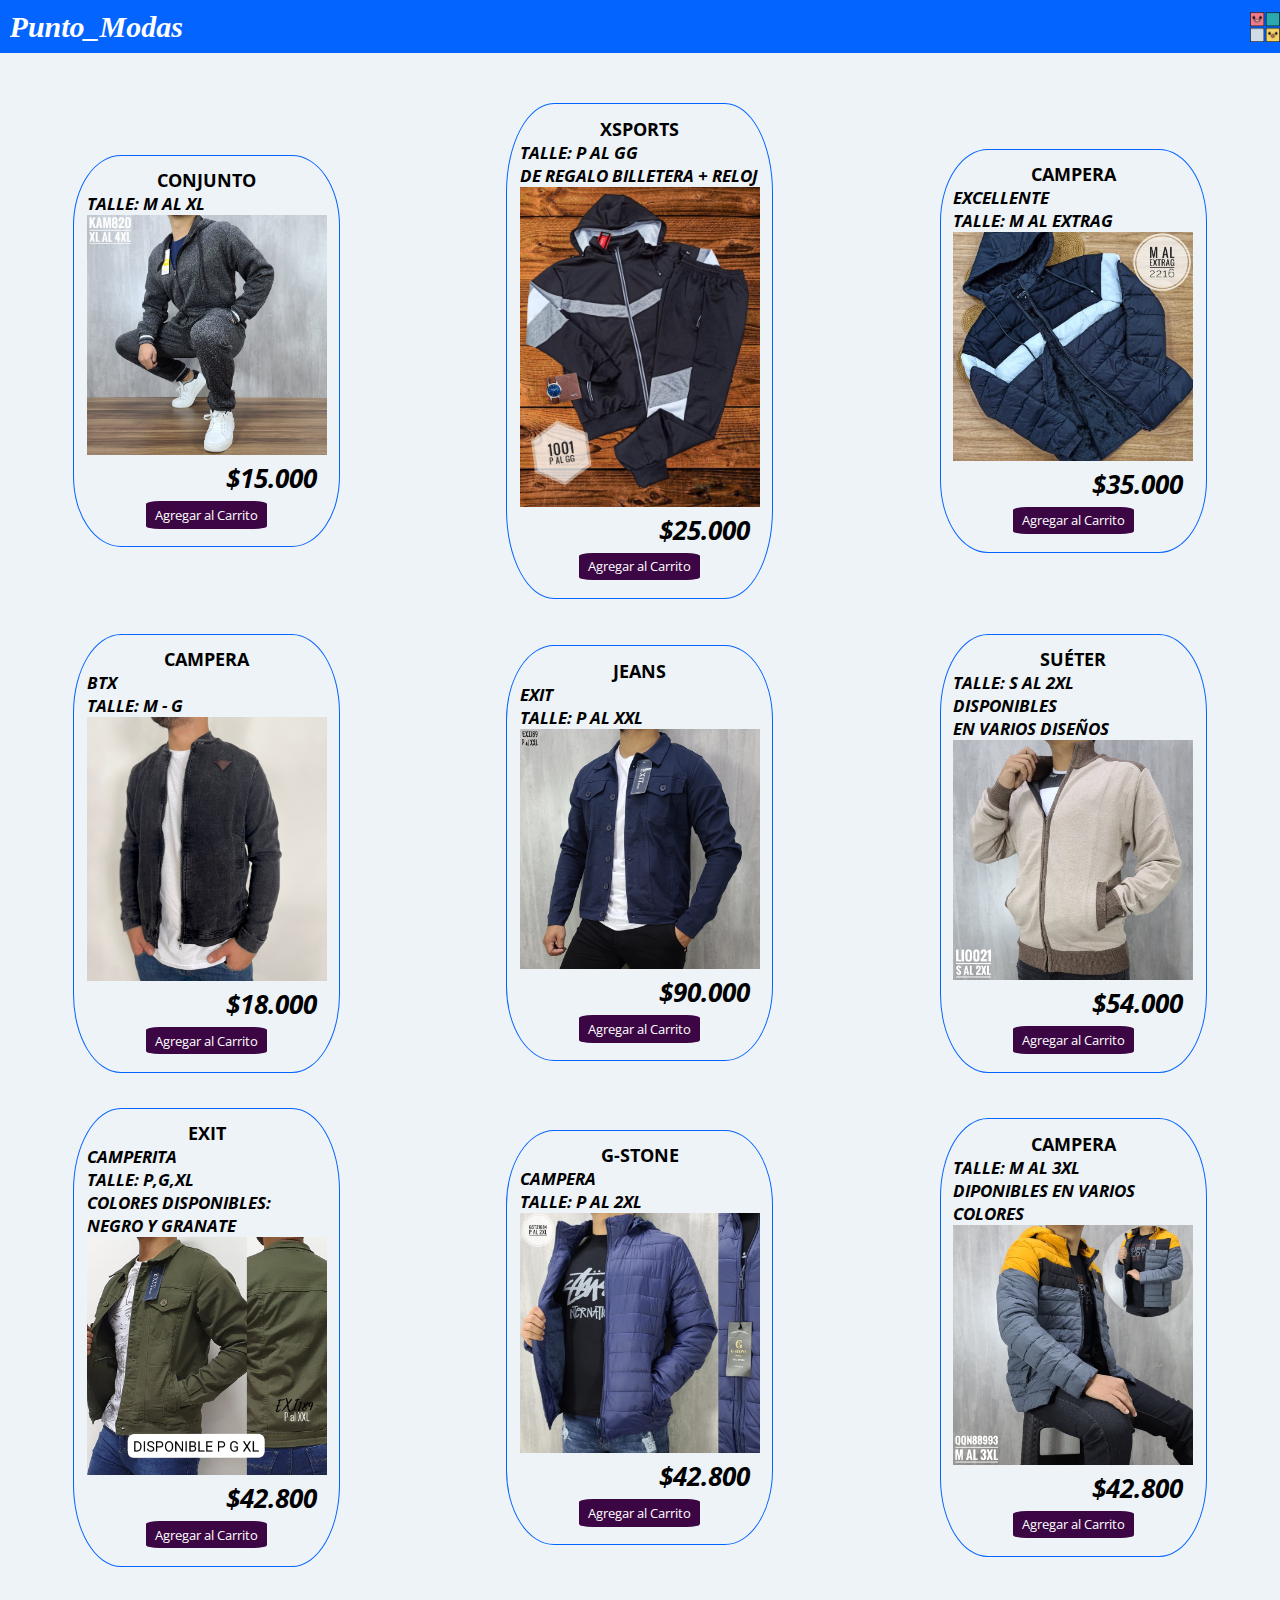
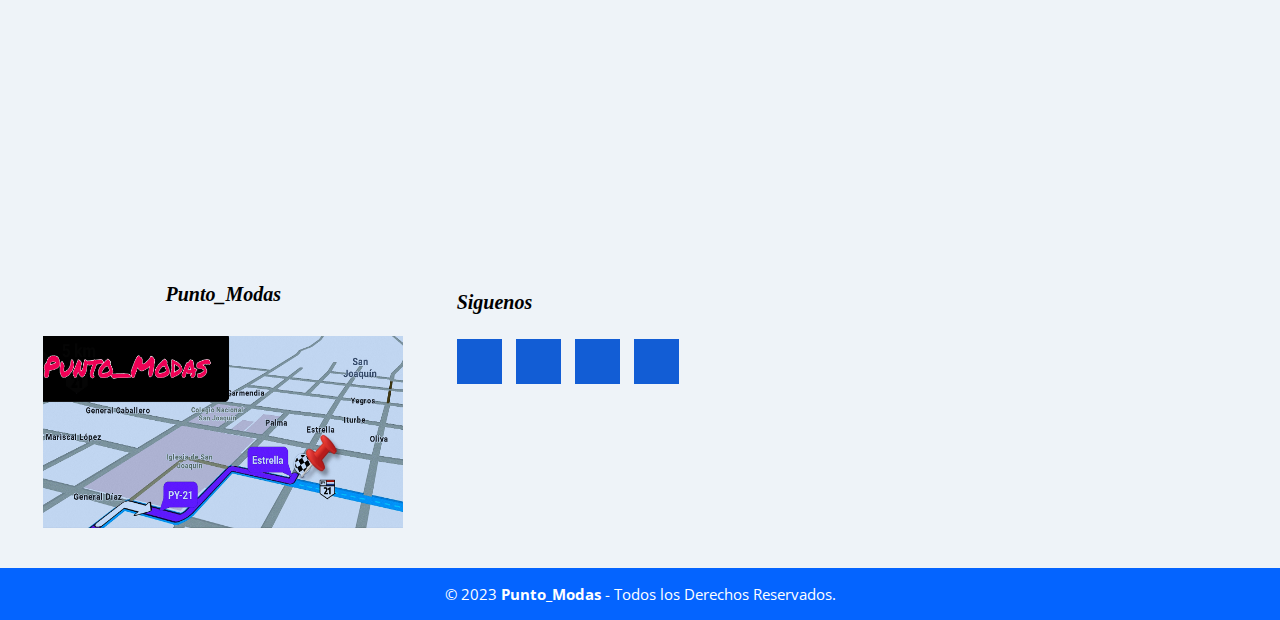
==== abrigos.html @ 7a007d19 "Commit" ====
<!DOCTYPE html>
<html lang="es">
<head>
    <meta charset="UTF-8">
    <meta http-equiv="X-UA-Compatible" content="IE=edge">
    <meta name="viewport" content="width=device-width, initial-scale=1.0">
    <link rel="stylesheet" href="https://cdnjs.cloudflare.com/ajax/libs/font-awesome/6.2.1/css/all.min.css" integrity="sha512-MV7K8+y+gLIBoVD59lQIYicR65iaqukzvf/nwasF0nqhPay5w/9lJmVM2hMDcnK1OnMGCdVK+iQrJ7lzPJQd1w==" crossorigin="anonymous" referrerpolicy="no-referrer" />
    <link rel="stylesheet" href="assets/css/estilo.css">
    <script src="assets/app.js" async></script>
    <script src="assets/settings.json" async></script>
    <script src="assets/funciones.js" async></script>
    <title>Abrigos| </title>
</head>
<body>
  <!-- #region MENÚ DROP-->
  <nav class="nav">
    <div class="nav__contenedor">
            <h1 class="nav__title">Punto_Modas</h1>
        <a href="#menu" class="nav__menu">
            <img src="assets/icon/menu-abierto.png" class="nav__icon">
        </a>
        <a href="#" class="nav__menu nav__menu--secundario">
            <img src="assets/icon/cerca.png" class="nav__icon ">
        </a>
        <ul class="dropdown" id="menu">
            <!-- INCIO -->
            <li class="dropdown__lista">
                <a href="index.html" class="dropdown__link">
                    <img src="assets/icon/inicio.png" class="dropdown__icon">
                    <span class="dropdown__span">Inicio</span>
                </a>
            </li>

            <!-- #region HOMBRES-->
            <li class="dropdown__lista">
                <a href="#" class="dropdown__link">
                    <img src="assets/icon/ropa-de-caballero.png" class="dropdown__icon">
                    <span class="dropdown__span">Hombres</span>
                    <img src="assets/icon/abajo-chevron.png" class="dropdown__arrow">
                    <input type="checkbox" class="dropdown__check">
                </a>
                <div class="dropdown__contenido">
                    <ul class="dropdown__ul">

                        <li class="dropdown__li">
                            <a href="camisetas.html" class="dropdown__anchor">Remeras</a>
                        </li>
                        <li class="dropdown__li">
                            <li class="dropdown__li">
                                <a href="jeans.html" class="dropdown__anchor">Jeans</a>
                            </li>
                            <li class="dropdown__li">
                                <a href="abrigos.html" class="dropdown__anchor">Abrigos</a>
                            </li>
                        </li>
                    </ul>
                </div>
            </li>
            <!-- #endregion -->

            <!-- #region CALZADOS PARA MUJERES-->
            <li class="dropdown__lista">
                <a href="#" class="dropdown__link">
                    <img src="assets/icon/ropa de mujer.png" class="dropdown__icon">
                    <span class="dropdown__span">Mujeres</span>
                    <img src="assets/icon/abajo-chevron.png" class="dropdown__arrow">
                    <input type="checkbox" class="dropdown__check">
                </a>
                <div class="dropdown__contenido">
                    <ul class="dropdown__ul">

                        <li class="dropdown__li">
                            <a href="mCasuales.html" class="dropdown__anchor">Casuales</a>
                        </li>
                        <li class="dropdown__li">
                            <li class="dropdown__li">
                                <a href="mPantalones.html" class="dropdown__anchor">Pantalones</a>
                            </li>
                            <li class="dropdown__li">
                                <a href="mconjuntos.html" class="dropdown__anchor">Conjuntos</a>
                            </li>
                            <li class="dropdown__li">
                                <a href="mAbrigos.html" class="dropdown__anchor">Invierno</a>
                            </li>
                        </ul>
                        
                </div>
            </li>
            <!-- #endregion -->
            <!-- #region NIÑOS-->
            <li class="dropdown__lista">
                <a href="niños.html" class="dropdown__link">
                    <img src="assets/icon/ropa criatura.png" class="dropdown__icon">
                    <span class="dropdown__span">Niños</span>
                </a>
            </li>
            <!-- #endregion -->
           
            <!-- ABOUT con DROPDOWN -->
            <li class="dropdown__lista">
                <a href="#" class="dropdown__link">
                    <img src="assets/icon/about.png" class="dropdown__icon">
                    <span class="dropdown__span">About</span>
                    <img src="assets/icon/abajo-chevron.png" class="dropdown__arrow">

                    <input type="checkbox" class="dropdown__check">
                </a>
                <div class="dropdown__contenido">
                    <ul class="dropdown__ul">

                        <li class="dropdown__li">
                            <a href="QuienesSomos.html" class="dropdown__anchor">Quiénes somos?</a>
                        </li>
                        <li class="dropdown__li">
                            <a href="contactar.html" class="dropdown__anchor">Cómo contactarnos?</a>
                        </li>                        
                        <!-- <li class="dropdown__li">
                            <a href="sugerencias.html" class="dropdown__anchor">Déjanos tu sugerencia</a>
                        </li>                         -->
                    </ul>
                </div>
            </li>
            <li class="dropdown__lista">
                <a href="#" class="dropdown__link">
                    <img src="assets/icon/ayudando.png" class="dropdown__icon">
                    <span class="dropdown__span">Ayuda</span>
                </a>
            </li>
            <li class="dropdown__lista">
                <a href="#" class="dropdown__link">
                    <img src="assets/icon/brillo-y-contraste.png" class="dropdown__icon">
                    <span class="dropdown__span" id="modoOscuroBtn">Activar Modo Oscuro</span>
                </a>
            </li>
        </ul>
    </div>
</nav>
<!-- #endregion -->
    <!-- #region CONTENEDOR-->
    <section class="contenedor">
        <!-- Contenedor de elementos -->
        <div class="contenedor-items">
            <!---->
            <div class="item">
                <span class="titulo-item">CONJUNTO </span>
                <span class="sub_titulo-item">Talle: M al XL</span>
                <img src="assets/img/Hombres/Abrigos/Conjunto.jpeg" alt="" class="img-item">
                <span class="precio-item">$15.000</span>
                <button class="boton-item">Agregar al Carrito</button>
            </div>
            <!--2-->
            <div class="item">
                <span class="titulo-item">XSPORTS</span>
                <span class="sub_titulo-item">Talle: P al GG <br> De regalo billetera + reloj</span>
                <img src="assets/img/Hombres/Abrigos/Sports.jpeg" alt="" class="img-item">
                <span class="precio-item">$25.000</span>
                <button class="boton-item">Agregar al Carrito</button>
            </div>
            <!--3-->
            <div class="item">
                <span class="titulo-item">CAMPERA </span>
                <span class="sub_titulo-item">EXCELLENTE <br> Talle: M al EXTRAG</span>
                <img src="assets/img/Hombres/Abrigos/Excellente.jpeg" alt="" class="img-item">
                <span class="precio-item">$35.000</span>
                <button class="boton-item">Agregar al Carrito</button>
            </div>
            <!--4-->
            <div class="item">
                <span class="titulo-item">CAMPERA </span>
                <span class="sub_titulo-item">BTX <br> Talle: M - G</span>
                <img src="assets/img/Hombres/Abrigos/Camperita.jpeg" alt="" class="img-item">
                <span class="precio-item">$18.000</span>
                <button class="boton-item">Agregar al Carrito</button>
            </div>
            <!--5-->
            <div class="item">
                <span class="titulo-item">JEANS</span>
                <span class="sub_titulo-item">EXIT <br> Talle: P al XXL</span>
                <img src="assets/img/Hombres/Abrigos/Exit.jpeg" alt="" class="img-item">
                <span class="precio-item">$90.000</span>
                <button class="boton-item">Agregar al Carrito</button>
            </div>
            <!--6-->
            <div class="item">
                <span class="titulo-item">SUÉTER</span>
                <span class="sub_titulo-item">Talle: S al 2XL <br> Disponibles <br> En varios diseños</span>
                <img src="assets/img/Hombres/Abrigos/Sueter.jpeg" alt="" class="img-item">
                <span class="precio-item">$54.000</span>
                <button class="boton-item">Agregar al Carrito</button>
            </div>
            <!--8-->
        
            <div class="item">
                <span class="titulo-item">EXIT</span>
                <span class="sub_titulo-item">Camperita <br>Talle: P,G,XL <br> Colores disponibles: Negro y Granate</span>
                <img src="assets/img/Hombres/Abrigos/3.jpeg" alt="" class="img-item">
                <span class="precio-item">$42.800</span>
                <button class="boton-item">Agregar al Carrito</button>
            </div>
            <!--16-->
            <div class="item">
                <span class="titulo-item">G-STONE</span>
                <span class="sub_titulo-item">Campera <br>Talle: P al 2XL </span>
                <img src="assets/img/Hombres/Abrigos/5.jpeg" alt="" class="img-item">
                <span class="precio-item">$42.800</span>
                <button class="boton-item">Agregar al Carrito</button>
            </div>
            <!--17-->
        
            <!--20-->
            <div class="item">
                <span class="titulo-item">CAMPERA</span>
                <span class="sub_titulo-item">Talle: M al 3XL <br> Diponibles en varios colores </span>
                <img src="assets/img/Hombres/Abrigos/9.jpeg" alt="" class="img-item">
                <span class="precio-item">$42.800</span>
                <button class="boton-item">Agregar al Carrito</button>
            </div>
            
        </div>
        <!-- Carrito de Compras -->
        <div class="carrito" id="carrito">
            <div class="header-carrito">
                <h2>Tu Carrito</h2>
            </div>

            <div class="carrito-items">
                <!-- 
                <div class="carrito-item">
                    <img src="img/boxengasse.png" width="80px" alt="">
                    <div class="carrito-item-detalles">
                        <span class="carrito-item-titulo">Box Engasse</span>
                        <div class="selector-cantidad">
                            <i class="fa-solid fa-minus restar-cantidad"></i>
                            <input type="text" value="1" class="carrito-item-cantidad" disabled>
                            <i class="fa-solid fa-plus sumar-cantidad"></i>
                        </div>
                        <span class="carrito-item-precio">$15.000,00</span>
                    </div>
                   <span class="btn-eliminar">
                        <i class="fa-solid fa-trash"></i>
                   </span>
                </div>
                <div class="carrito-item">
                    <img src="img/skinglam.png" width="80px" alt="">
                    <div class="carrito-item-detalles">
                        <span class="carrito-item-titulo">Skin Glam</span>
                        <div class="selector-cantidad">
                            <i class="fa-solid fa-minus restar-cantidad"></i>
                            <input type="text" value="3" class="carrito-item-cantidad" disabled>
                            <i class="fa-solid fa-plus sumar-cantidad"></i>
                        </div>
                        <span class="carrito-item-precio">$18.000,00</span>
                    </div>
                   <button class="btn-eliminar">
                        <i class="fa-solid fa-trash"></i>
                   </button>
                </div>
                 -->
            </div>
            <div class="carrito-total">
                <div class="fila">
                    <strong>Tu Total</strong>
                    <span class="carrito-precio-total">
                        $120.000,00
                    </span>
                </div>
                <button class="btn-pagar">Pagar <i class="fa-solid fa-bag-shopping"></i> </button>
            </div>
        </div>
    </section>
    <!-- #endregion -->
    <!-- #region FOOTER-->
    <footer class="pie-pagina">
        <div class="grupo-1">
            <div class="box">
                <h2 class="h2__footer" >Punto_Modas</h2>
                <figure>
                    <a href="https://www.google.com/maps?q=-25.029815,-56.0457433&z=17&hl=es" target="_blank">
                        <img src="assets/img/Para Footer.jpg" alt="Logo de Punto_Modas">
                    </a>
                </figure>
            </div>
        
            <div class="box">
                <h2 class="h2__footer2">Siguenos</h2>
                <div class="red-social">
                    <a target="_blank" rel="noopener noreferrer" href="" class="fa fa-facebook"></a>
                    <a target="_blank" rel="noopener noreferrer" href=""class="fa fa-instagram"></a>
                    <a target="_blank" rel="noopener noreferrer" href=""class="fa fa-twitter"></a>
                    <a target="_blank" rel="noopener noreferrer" href="" class="fa fa-youtube"></a>
                </div>
            </div>
        </div>
        <div class="grupo-2">
            <small>&copy; 2023 <b>Punto_Modas</b> - Todos los Derechos Reservados.</small>
        </div>
    </footer>
    <!-- #endregion -->
</body>
</html>
---- assets/css/estilo.css ----
@import url('https://fonts.googleapis.com/css2?family=Open+Sans:wght@300;400;500;600&family=Titillium+Web:wght@200;300;400;600;700&display=swap');
@import url(menu_drop.css);
@import url(footer.css);
*{
    margin: 0;
    padding:0;
    font-family: 'Open Sans';
}
body{
     /* background-color: var(--background-color); */
     background-color: #edf2f7ef;
    color: var(--text-color); 
    transition: background-color 0.5s ease, color 0.5s ease;
}

body.dark-mode {
    background-color: #252525; /* Fondo oscuro para el modo oscuro */
    color: #ffffff; /* Texto blanco para el modo oscuro */
}

.Inicio_contenedor{
    background-color: rgb(255, 255, 255);
    margin-bottom: 95px;
}
.contenedor{
    max-width: 1200px;
    padding: 10px;
    margin: auto;
    display: flex;
    justify-content: space-between;
    /* oculto lo que queda fuera del .contenedor
    contain: paint-order; */
}
/* .body_img{
    background-image: url(/assets/img/principal.webp)
    
} */

#Inicio_Principal h1{
    text-align: center;
    font-family: Georgia, 'Times New Roman', Times, serif;
    font-style: oblique;
    color: #c800ff;
    font-size: 29px;
    margin-bottom: 55px;
    margin-top: 50px;
}
#Inicio_Principal h2{
    text-align: center;
    font-family: 'Franklin Gothic Medium', 'Arial Narrow', Arial, sans-serif;
    font-style: oblique;
    color: #ee18c6;
    font-size: 25px;
    margin-bottom: 35px;

}

#Inicio_Principal h4{
    text-align: center;
    font-family: 'Courier New', Courier, monospace;
    font-size: 19px;
    color:  #0d5e00;
}
#Inicio_Principal .Inicio_contenedor{
    display: flex;
    justify-content: center;
    flex-wrap: wrap;
    box-shadow: 0 0 0 .9px #ffffff,
                0 0.9px 40px;
}
#Inicio_Principal article{
    margin: 50px;
} 
#Inicio_Principal img{
    width: 300px;
    max-height: 250%;
    max-width: 300px;
}
.section{
    width: 100%;
    margin-bottom: 50px;
}
/* SECCION CONTENEDOR DE ITEMS */
.contenedor .contenedor-items{
    margin-top: 50px;
    display: grid;
    grid-template-columns: repeat(auto-fit, minmax(300px, 1fr));
    grid-auto-flow: dense;
    grid-gap:100px;
    grid-row-gap: 35px;
    /* width: 60%; */
    width:100%;
    transition: .4s;
}
.contenedor .contenedor-items .item{
    max-width: 240px;
    margin: auto;
    /* border: 1.9px solid #32073a; */
    border: 1.9px solid #0464ff;
    border-radius: 18%;
    padding: 12.5px;
    transition: .2s;
}
.img-item{
    width: 100%;
}
.contenedor .contenedor-items .item:hover{
    /* box-shadow: 0 0 16px #450a4f; */
    box-shadow: 0 0 16px #1563e1;
    scale: 1.09;
}
.titulo-item{
    display: block;
    font-size: 18px;
    font-weight: bolder;
    text-align: center;
    text-transform: uppercase;
}
.sub_titulo-item{
    display: block;
    font-size: 16.5px;
    font-weight:bolder;
    text-align:left;
    text-transform: uppercase;
    font-style: oblique;
}
.precio-item{
    display: block;
    text-align: right;
    margin-right: 10px;
    font-weight: bold;
    font-style: oblique;
    font-size: 26px;
}
.boton-item{
    display: block;
    margin: 5px auto;
    border: none;
    /* background-color: rgba(0, 0, 0, 0.934); */
    background-color: #3c0645;
    color: #fff;
    padding: 4.8px 9px;
    border-radius:11%;
    cursor: pointer;
}
/* seccion carrito */
#carrito{
    max-width: 95%;
}
.carrito{
    border: 1px solid #0464ff;
    width: 30%;
    margin-top: 50px;
    border-radius: 10px;
    overflow: hidden;
    margin-bottom: auto;
    position: sticky !important;
    top: 0;
    transition: .3s;
    /* Estilos para ocultar */
    margin-right: -100%;
    opacity: 0;
}
.carrito .header-carrito{
    background-color: #0464ff;
    color: #fff;
    text-align: center;
    padding: 10px 0;
}
.carrito .carrito-item{
    display: flex;
    align-items: center;
    /* justify-content: space-between; */
    position: relative;
    border-bottom: 1px solid #565353;
    padding: 20px;
}
.carrito .carrito-item img{
    margin-right: 60px;
}
.carrito .carrito-item .carrito-item-titulo{
    display: block;
    font-weight: bold;
    margin-bottom: 10px;
    text-transform: uppercase;
}
.carrito .carrito-item .selector-cantidad{
    display: inline-block;
    margin-right: 25px;
}
.carrito .carrito-item .carrito-item-cantidad{
    border: none;
    font-size: 18px;
    background-color: transparent;
    display: inline-block;
    width:30px;
    padding: 5px;
    text-align: center;
}
.carrito .carrito-item .selector-cantidad i{
    font-size: 18px;
    width: 32px;
    height: 32px;
    line-height: 32px;
    text-align: center;
    border-radius: 50%;
    border: 1px solid #000;
    cursor: pointer;
}
.carrito .carrito-item .carrito-item-precio{
    font-weight: bold;
    display: inline-block;
    font-size: 18px;
    margin-bottom: 5px;
}
.carrito .carrito-item .btn-eliminar{
    position: absolute;
    right: 15px;
    top: 15px;
    color: #000;
    font-size: 20px;
    width: 40px;
    height: 40px;
    line-height: 40px;
    text-align: center;
    border-radius: 50%;
    border: 1px solid #000;
    cursor: pointer;
    display: block;
    background: transparent;
    z-index: 20;
}
.carrito .carrito-item .btn-eliminar i{
    pointer-events: none;
}

.carrito-total{
    background-color: #9f9f9f58;
    padding: 30px;
}
.title_Carrito{
    font-size: 30px;
    font-style: oblique;
}
.carrito-total .fila{
    display: flex;
    justify-content: space-between;
    align-items: center;
    font-size: 22px;
    font-weight: bold;
    margin-bottom: 10px;
}
.carrito-total .btn-pagar{
    display: block;
    width: 100%;
    border: none;
    /* background: #450a4f; */
    background: #0464ff;
    color: #fff;
    border-radius: 5px;
    font-size: 18px;
    padding: 20px;
    display: flex;
    justify-content: space-between;
    /* align-items: center; */
    cursor: pointer;
    transition: .3s;
    text-align: right;  
}

.carrito-total .btn-pagar:hover{
    scale: 1.05;
}


/* SECCION RESPONSIVE */
/* @media screen and (max-width: 600px) {
    .contenedor {
      display: block;
    }
    .contenedor-items{
        width: 100% !important;
    }
    .carrito{
        width: 100%;
    }
} */
@media only screen and (max-width: 600px) {
    /* Agrega aquí las reglas CSS para dispositivos móviles */
    .contenedor {
        display: block;
        padding: 0;
      }
      .contenedor-items{
          width: 100% !important;
         
      }
      .carrito{
          width: 100%;
          margin-left: 10px;
          margin-bottom: 10px;
      }
      
  }
  @media only screen and (min-width: 601px) and (max-width: 1024px) {
    /* Agrega aquí las reglas CSS para tabletas */
    .contenedor {
        display: block;
        padding: 0;
      }
      .contenedor-items{
          width: 100% !important;
      }
      .carrito{
          width: 50%;
           margin-left: 250px; 
           margin-bottom: 10px;
      }
     
  }
  @media only screen and (min-width: 1025px) {
    /* Agrega aquí las reglas CSS para computadoras de escritorio */
    .contenedor {
        display: block;
        padding: 0;
      }
      .contenedor-items{
          width: 100% !important;
      }
       .carrito{
          width:50%;
          margin-left: 320px;
          margin-bottom: 10px;
      } 
    
  }
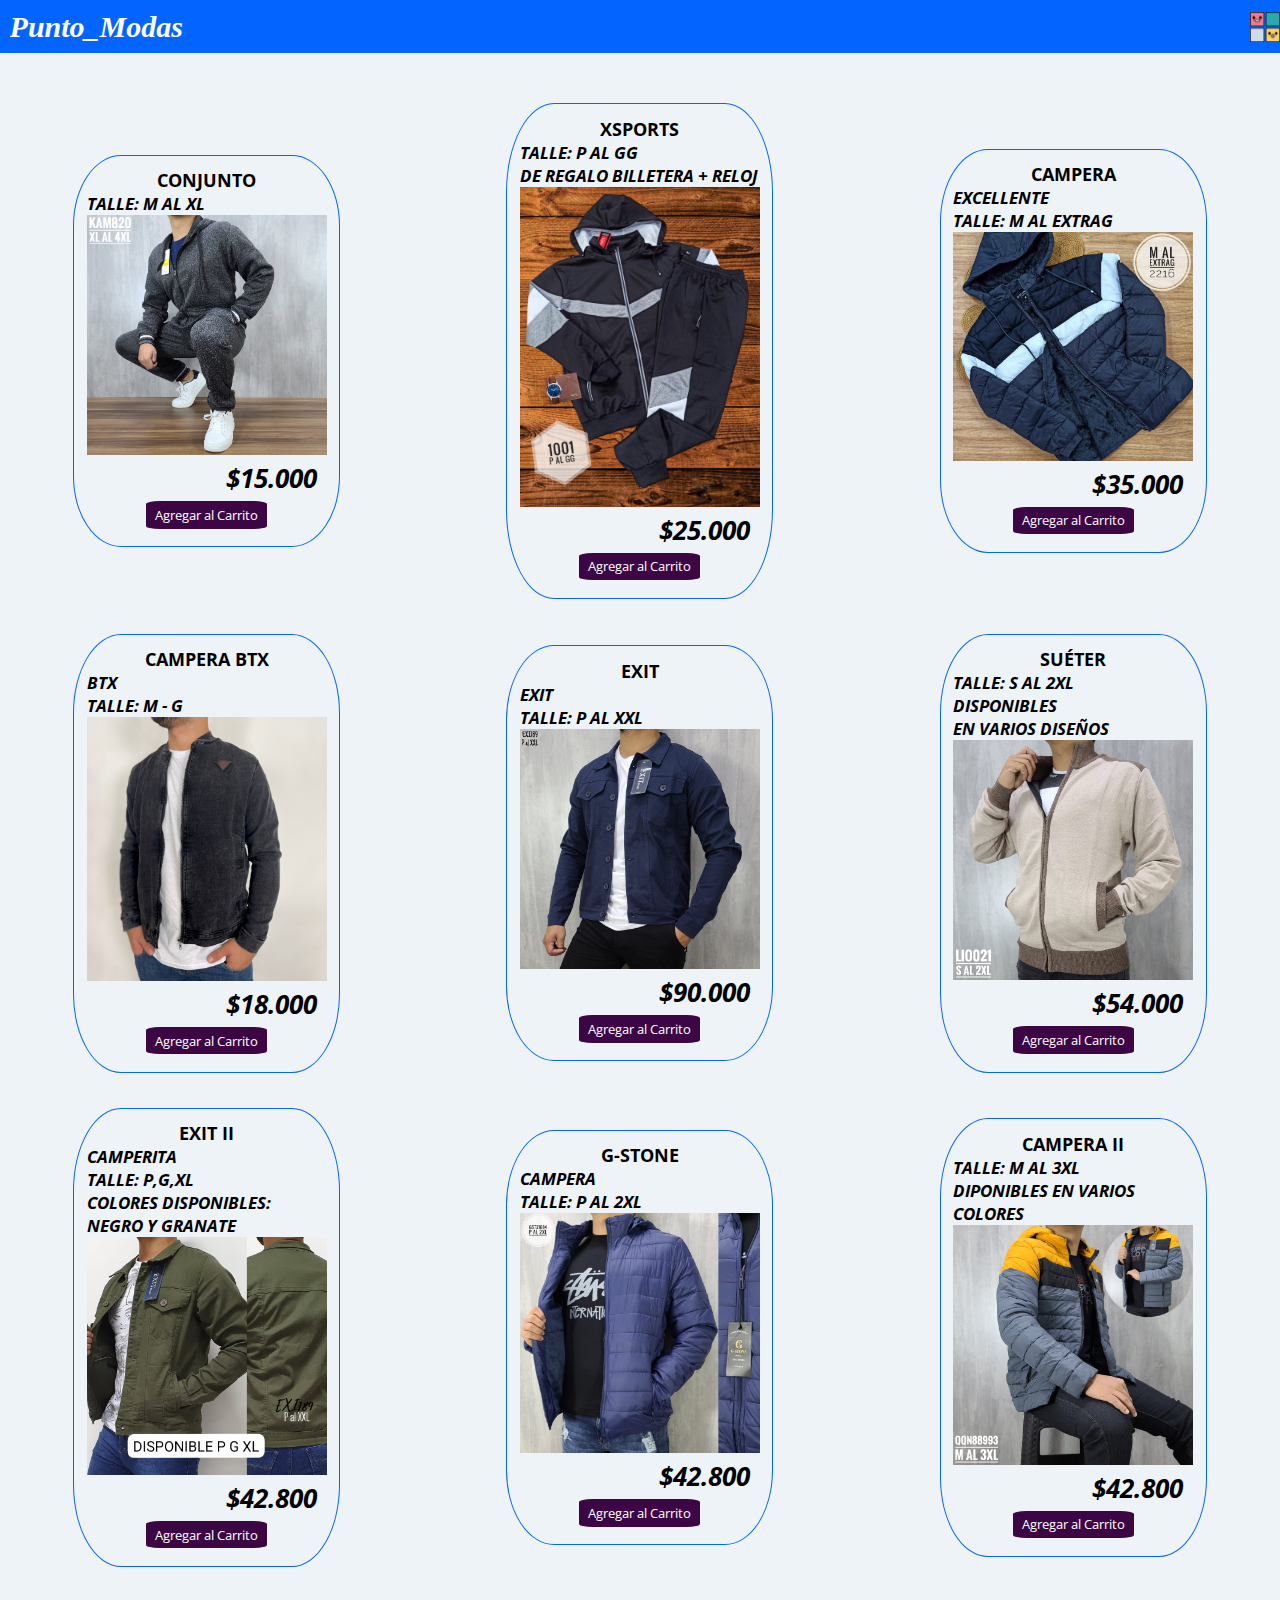
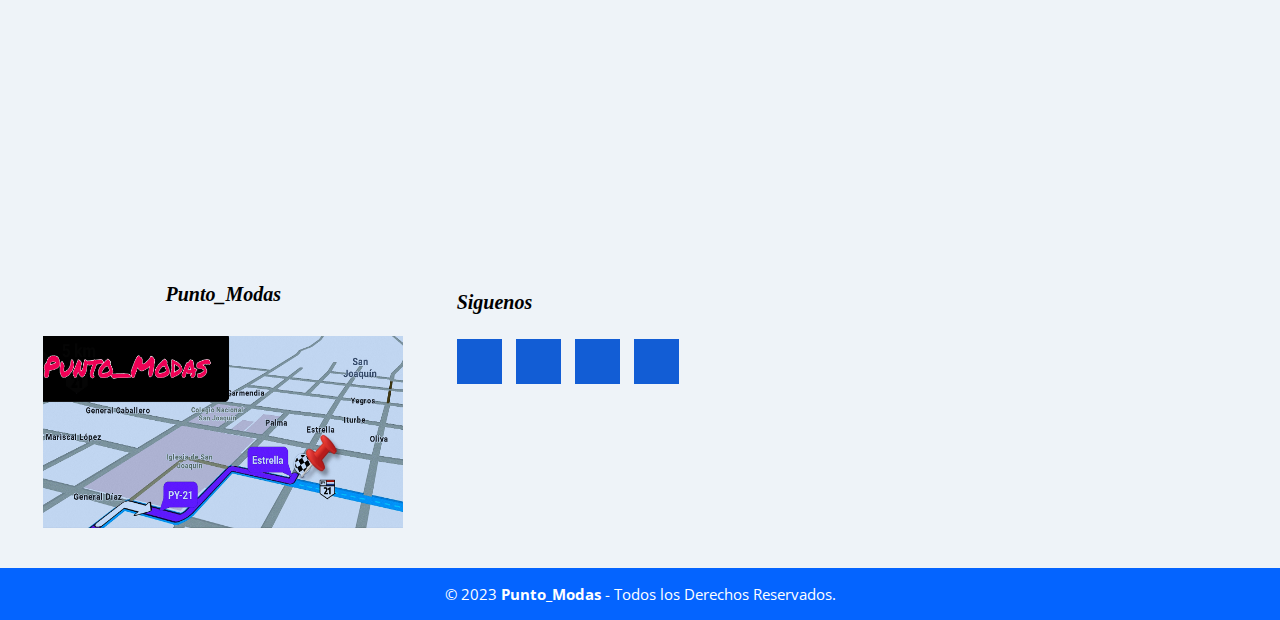
==== commit e49d263b: "Commit" ====
--- a/abrigos.html
+++ b/abrigos.html
@@ -166,7 +166,7 @@
             </div>
             <!--4-->
             <div class="item">
-                <span class="titulo-item">CAMPERA </span>
+                <span class="titulo-item">CAMPERA BTX</span>
                 <span class="sub_titulo-item">BTX <br> Talle: M - G</span>
                 <img src="assets/img/Hombres/Abrigos/Camperita.jpeg" alt="" class="img-item">
                 <span class="precio-item">$18.000</span>
@@ -174,7 +174,7 @@
             </div>
             <!--5-->
             <div class="item">
-                <span class="titulo-item">JEANS</span>
+                <span class="titulo-item">EXIT</span>
                 <span class="sub_titulo-item">EXIT <br> Talle: P al XXL</span>
                 <img src="assets/img/Hombres/Abrigos/Exit.jpeg" alt="" class="img-item">
                 <span class="precio-item">$90.000</span>
@@ -191,7 +191,7 @@
             <!--8-->
         
             <div class="item">
-                <span class="titulo-item">EXIT</span>
+                <span class="titulo-item">EXIT II</span>
                 <span class="sub_titulo-item">Camperita <br>Talle: P,G,XL <br> Colores disponibles: Negro y Granate</span>
                 <img src="assets/img/Hombres/Abrigos/3.jpeg" alt="" class="img-item">
                 <span class="precio-item">$42.800</span>
@@ -209,7 +209,7 @@
         
             <!--20-->
             <div class="item">
-                <span class="titulo-item">CAMPERA</span>
+                <span class="titulo-item">CAMPERA II</span>
                 <span class="sub_titulo-item">Talle: M al 3XL <br> Diponibles en varios colores </span>
                 <img src="assets/img/Hombres/Abrigos/9.jpeg" alt="" class="img-item">
                 <span class="precio-item">$42.800</span>
